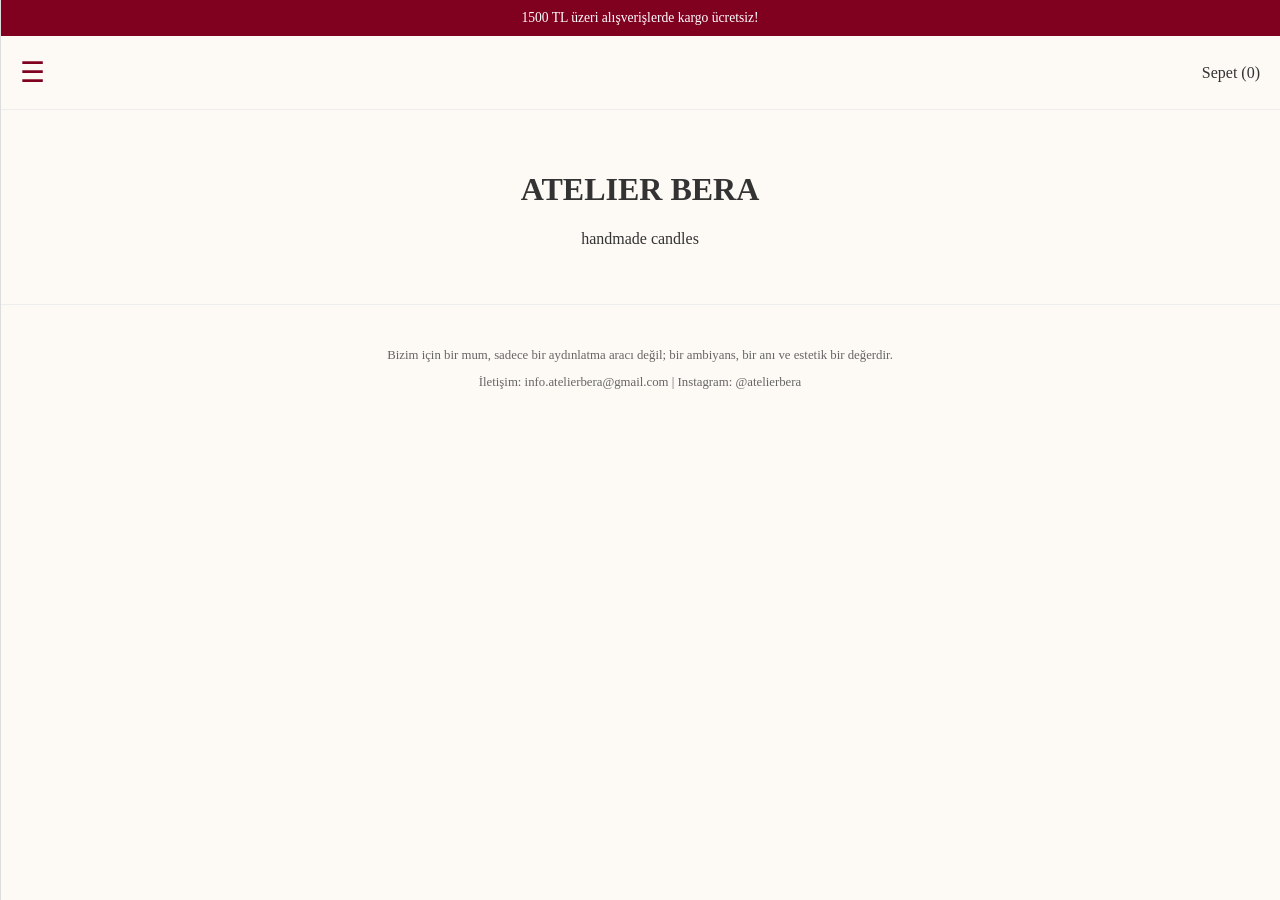
==== index.html @ 7b24ce7a "Update index.html" ====
<!DOCTYPE html>
<html lang="tr">
<head>
    <meta charset="UTF-8">
    <title>Atelier Bera</title>
    <style>
        body { font-family: 'Georgia', serif; margin: 0; background-color: #fdfaf6; color: #333; }
        .top-bar { background-color: #800020; color: white; text-align: center; padding: 10px 0; font-size: 0.85rem; }
        .header-wrapper { display: flex; justify-content: space-between; padding: 20px; align-items: center; border-bottom: 1px solid #eee; }
        .menu-btn { cursor: pointer; font-size: 28px; color: #800020; }
        
        /* Yan Menü */
        .side-nav { height: 100%; width: 0; position: fixed; top: 0; left: 0; background-color: #fdfaf6; transition: 0.3s; padding-top: 80px; z-index: 1000; border-right: 1px solid #ddd; overflow-x: hidden; }
        .side-nav a { padding: 15px 25px; display: block; color: #333; text-decoration: none; cursor: pointer; font-weight: bold; }
        .sub-menu { display: none; padding-left: 20px; font-weight: normal; font-size: 0.9rem; }
        
        #main-content { padding: 40px 20px; text-align: center; }
        .product-grid { display: grid; grid-template-columns: repeat(auto-fit, minmax(140px, 1fr)); gap: 15px; max-width: 800px; margin: auto; }
        .product-card { border: 1px solid #eee; padding: 8px; text-align: center; cursor: pointer; background: white; border-radius: 6px; }
        .product-card img { width: 100%; height: 120px; object-fit: contain; border-radius: 4px; }
        .new-price { color: #800020; font-weight: bold; }
        .old-price { text-decoration: line-through; color: #888; font-size: 0.75rem; }
        .btn-add { background: #800020; color: white; border: none; padding: 8px; width: 100%; cursor: pointer; border-radius: 4px; font-size: 0.8rem; }
        
        #toast { visibility: hidden; background: #333; color: #fff; text-align: center; padding: 12px; position: fixed; z-index: 9999; left: 50%; bottom: 30px; transform: translateX(-50%); border-radius: 5px; }
        #toast.show { visibility: visible; }
        footer { padding: 30px 20px; text-align: center; color: #666; border-top: 1px solid #eee; font-size: 0.8rem; }
    </style>
</head>
<body>

    <div id="toast">Sepetinize eklendi!</div>
    <div class="top-bar">1500 TL üzeri alışverişlerde kargo ücretsiz!</div>
    <div class="header-wrapper">
        <div class="menu-btn" onclick="toggleNav()">☰</div>
        <div>Sepet (<span id="cart-count">0</span>)</div>
    </div>

    <div id="sideNav" class="side-nav">
        <a onclick="showHome()">Ana Sayfa</a>
        <a onclick="toggleSub('menu1')">1- Bardak ve Kavanoz Mumlar</a>
        <div id="menu1" class="sub-menu">
            <a onclick="showProducts('recel')">Reçel Serisi</a>
            <a onclick="showProducts('aromaterapi')">Aromaterapi Serisi</a>
        </div>
        <a onclick="showProducts('teneke')">2- Teneke Kutu Mumlar</a>
        <a onclick="showProducts('dekoratif')">3- Dekoratif Mumlar</a>
    </div>

    <div id="main-content">
        <h1>ATELIER BERA</h1>
        <p>handmade candles</p>
    </div>

    <footer>
        <p>Bizim için bir mum, sadece bir aydınlatma aracı değil; bir ambiyans, bir anı ve estetik bir değerdir.</p>
        <p>İletişim: info.atelierbera@gmail.com | Instagram: @atelierbera</p>
    </footer>

<script>
    const products = {
        'recel': [
            {id: 1, name: "Strawberry Jam", old: "800 TL", price: "650 TL", img: "Strawberry Jam.jfif"},
            {id: 2, name: "Blueberry Jam", old: "800 TL", price: "650 TL", img: "Blueberry Jam.jfif"},
            {id: 3, name: "Lemon Jam", old: "800 TL", price: "650 TL", img: "Lemon Jam.jfif"},
            {id: 4, name: "Mandarin Jam", old: "800 TL", price: "650 TL", img: "Mandarin Jam.jfif"},
            {id: 5, name: "Raspberry Jam", old: "800 TL", price: "650 TL", img: "Raspberry Jam.jfif"},
            {id: 6, name: "Jam Collection", old: "1200 TL", price: "1000 TL", img: "Jam Collection.jfif"}
        ]
    };

    function toggleNav() { document.getElementById("sideNav").style.width = "280px"; }
    function toggleSub(id) { let el = document.getElementById(id); el.style.display = (el.style.display === "block") ? "none" : "block"; }
    
    document.addEventListener('click', function(event) {
        const nav = document.getElementById("sideNav");
        const btn = document.querySelector(".menu-btn");
        if (!nav.contains(event.target) && !btn.contains(event.target)) nav.style.width = "0";
    });

    function showHome() {
        document.getElementById('main-content').innerHTML = `<h1>ATELIER BERA</h1><p>handmade candles</p>`;
        document.getElementById("sideNav").style.width = "0";
    }

    function showProducts(cat) {
        const main = document.getElementById('main-content');
        if (!products[cat]) {
            main.innerHTML = `<h2 style="margin-top:50px; color:#800020;">Çok yakında sizlerle...</h2>`;
        } else {
            main.innerHTML = `<div class="product-grid" id="grid"></div>`;
            const grid = document.getElementById('grid');
            products[cat].forEach(p => {
                grid.innerHTML += `
                <div class="product-card" onclick="showDetail(${p.id}, '${cat}')">
                    <img src="${p.img}">
                    <h3>${p.name}</h3>
                    <p class="old-price">${p.old}</p>
                    <p class="new-price">${p.price}</p>
                    <button class="btn-add" onclick="addToCart(event)">Sepete Ekle</button>
                </div>`;
            });
        }
        document.getElementById("sideNav").style.width = "0";
    }

    function addToCart(event) {
        event.stopPropagation();
        document.getElementById('cart-count').innerText = parseInt(document.getElementById('cart-count').innerText) + 1;
        const x = document.getElementById("toast");
        x.className = "show";
        setTimeout(function(){ x.className = x.className.replace("show", ""); }, 2000);
    }

    function showDetail(id, cat) {
        const p = products[cat].find(x => x.id === id);
        document.getElementById('main-content').innerHTML = `
            <div style="padding:20px; text-align:center; max-width:500px; margin:auto;">
                <img src="${p.img}" style="width:100%; border-radius:10px;">
                <h1>${p.name}</h1>
                <p class="old-price">${p.old}</p>
                <p class="new-price">${p.price}</p>
                <button class="btn-add" style="padding:15px; font-size:1rem" onclick="addToCart(event)">Sepete Ekle</button>
                <br><br>
                <a href="#" onclick="showProducts('${cat}')">Geri Dön</a>
            </div>`;
    }
</script>
</body>
</html>
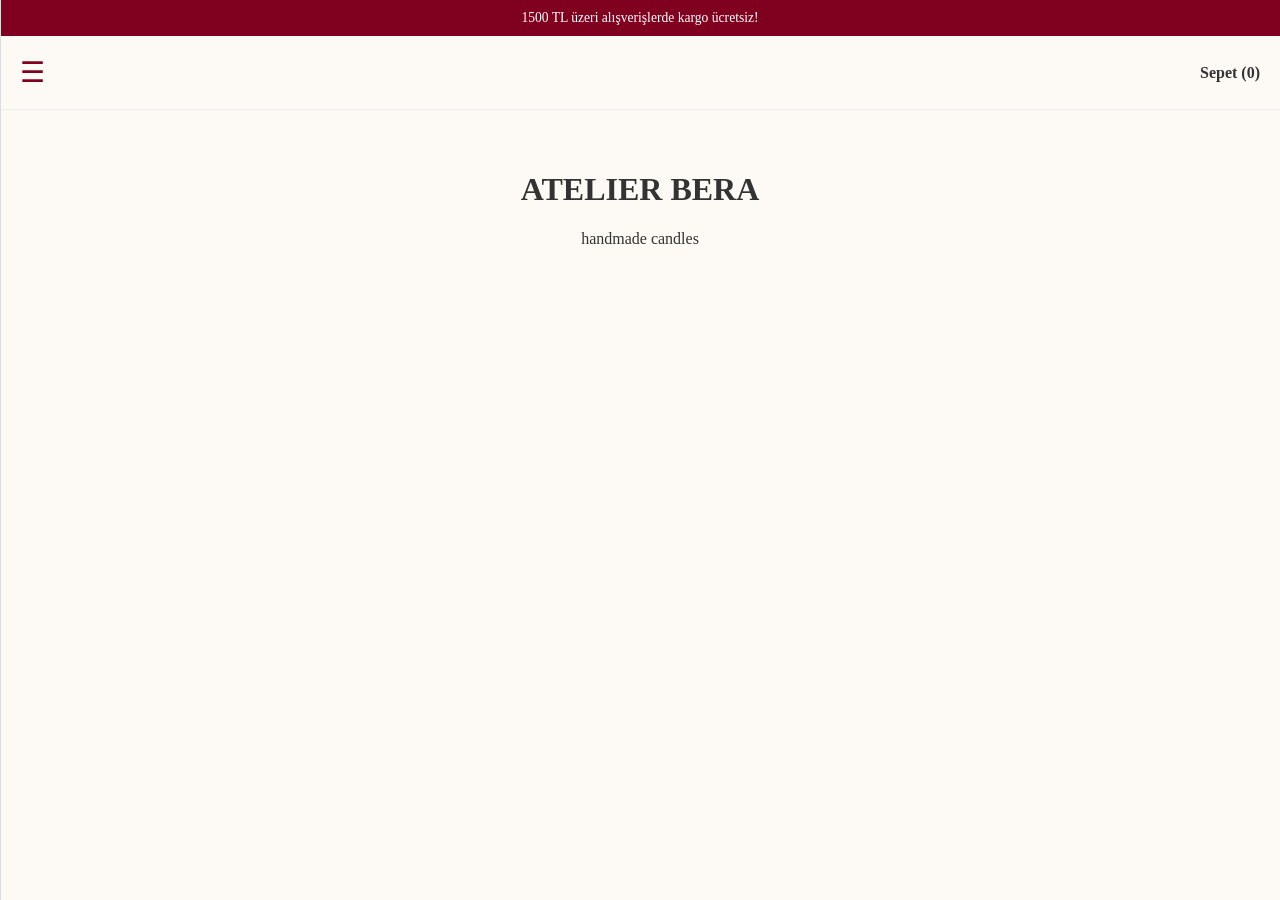
==== commit eda3e2fb: "Refactor cart functionality and update styles" ====
--- a/index.html
+++ b/index.html
@@ -9,7 +9,6 @@
         .header-wrapper { display: flex; justify-content: space-between; padding: 20px; align-items: center; border-bottom: 1px solid #eee; }
         .menu-btn { cursor: pointer; font-size: 28px; color: #800020; }
         
-        /* Yan Menü */
         .side-nav { height: 100%; width: 0; position: fixed; top: 0; left: 0; background-color: #fdfaf6; transition: 0.3s; padding-top: 80px; z-index: 1000; border-right: 1px solid #ddd; overflow-x: hidden; }
         .side-nav a { padding: 15px 25px; display: block; color: #333; text-decoration: none; cursor: pointer; font-weight: bold; }
         .sub-menu { display: none; padding-left: 20px; font-weight: normal; font-size: 0.9rem; }
@@ -18,13 +17,15 @@
         .product-grid { display: grid; grid-template-columns: repeat(auto-fit, minmax(140px, 1fr)); gap: 15px; max-width: 800px; margin: auto; }
         .product-card { border: 1px solid #eee; padding: 8px; text-align: center; cursor: pointer; background: white; border-radius: 6px; }
         .product-card img { width: 100%; height: 120px; object-fit: contain; border-radius: 4px; }
-        .new-price { color: #800020; font-weight: bold; }
-        .old-price { text-decoration: line-through; color: #888; font-size: 0.75rem; }
-        .btn-add { background: #800020; color: white; border: none; padding: 8px; width: 100%; cursor: pointer; border-radius: 4px; font-size: 0.8rem; }
+        .btn-add { background: #800020; color: white; border: none; padding: 8px; width: 100%; cursor: pointer; border-radius: 4px; }
+        
+        /* Sepet Stilleri */
+        .cart-item { display: flex; align-items: center; justify-content: space-between; border-bottom: 1px solid #eee; padding: 15px; max-width: 600px; margin: auto; }
+        .cart-item img { width: 60px; height: 60px; object-fit: cover; }
+        .cart-summary { margin-top: 20px; font-weight: bold; font-size: 1.2rem; }
         
         #toast { visibility: hidden; background: #333; color: #fff; text-align: center; padding: 12px; position: fixed; z-index: 9999; left: 50%; bottom: 30px; transform: translateX(-50%); border-radius: 5px; }
         #toast.show { visibility: visible; }
-        footer { padding: 30px 20px; text-align: center; color: #666; border-top: 1px solid #eee; font-size: 0.8rem; }
     </style>
 </head>
 <body>
@@ -33,7 +34,7 @@
     <div class="top-bar">1500 TL üzeri alışverişlerde kargo ücretsiz!</div>
     <div class="header-wrapper">
         <div class="menu-btn" onclick="toggleNav()">☰</div>
-        <div>Sepet (<span id="cart-count">0</span>)</div>
+        <div onclick="showCart()" style="cursor:pointer; font-weight:bold;">Sepet (<span id="cart-count">0</span>)</div>
     </div>
 
     <div id="sideNav" class="side-nav">
@@ -52,31 +53,21 @@
         <p>handmade candles</p>
     </div>
 
-    <footer>
-        <p>Bizim için bir mum, sadece bir aydınlatma aracı değil; bir ambiyans, bir anı ve estetik bir değerdir.</p>
-        <p>İletişim: info.atelierbera@gmail.com | Instagram: @atelierbera</p>
-    </footer>
-
 <script>
     const products = {
         'recel': [
-            {id: 1, name: "Strawberry Jam", old: "800 TL", price: "650 TL", img: "Strawberry Jam.jfif"},
-            {id: 2, name: "Blueberry Jam", old: "800 TL", price: "650 TL", img: "Blueberry Jam.jfif"},
-            {id: 3, name: "Lemon Jam", old: "800 TL", price: "650 TL", img: "Lemon Jam.jfif"},
-            {id: 4, name: "Mandarin Jam", old: "800 TL", price: "650 TL", img: "Mandarin Jam.jfif"},
-            {id: 5, name: "Raspberry Jam", old: "800 TL", price: "650 TL", img: "Raspberry Jam.jfif"},
-            {id: 6, name: "Jam Collection", old: "1200 TL", price: "1000 TL", img: "Jam Collection.jfif"}
+            {id: 1, name: "Strawberry Jam", price: 650, img: "Strawberry Jam.jfif"},
+            {id: 2, name: "Blueberry Jam", price: 650, img: "Blueberry Jam.jfif"},
+            {id: 3, name: "Lemon Jam", price: 650, img: "Lemon Jam.jfif"},
+            {id: 4, name: "Mandarin Jam", price: 650, img: "Mandarin Jam.jfif"},
+            {id: 5, name: "Raspberry Jam", price: 650, img: "Raspberry Jam.jfif"}
         ]
     };
 
+    let cart = [];
+
     function toggleNav() { document.getElementById("sideNav").style.width = "280px"; }
     function toggleSub(id) { let el = document.getElementById(id); el.style.display = (el.style.display === "block") ? "none" : "block"; }
-    
-    document.addEventListener('click', function(event) {
-        const nav = document.getElementById("sideNav");
-        const btn = document.querySelector(".menu-btn");
-        if (!nav.contains(event.target) && !btn.contains(event.target)) nav.style.width = "0";
-    });
 
     function showHome() {
         document.getElementById('main-content').innerHTML = `<h1>ATELIER BERA</h1><p>handmade candles</p>`;
@@ -85,44 +76,65 @@
 
     function showProducts(cat) {
         const main = document.getElementById('main-content');
-        if (!products[cat]) {
-            main.innerHTML = `<h2 style="margin-top:50px; color:#800020;">Çok yakında sizlerle...</h2>`;
-        } else {
+        if (!products[cat]) { main.innerHTML = `<h2>Çok yakında sizlerle...</h2>`; }
+        else {
             main.innerHTML = `<div class="product-grid" id="grid"></div>`;
-            const grid = document.getElementById('grid');
             products[cat].forEach(p => {
-                grid.innerHTML += `
+                document.getElementById('grid').innerHTML += `
                 <div class="product-card" onclick="showDetail(${p.id}, '${cat}')">
                     <img src="${p.img}">
                     <h3>${p.name}</h3>
-                    <p class="old-price">${p.old}</p>
-                    <p class="new-price">${p.price}</p>
-                    <button class="btn-add" onclick="addToCart(event)">Sepete Ekle</button>
+                    <p>${p.price} TL</p>
+                    <button class="btn-add" onclick="addToCart(event, ${p.id}, '${cat}')">Sepete Ekle</button>
                 </div>`;
             });
         }
         document.getElementById("sideNav").style.width = "0";
     }
 
-    function addToCart(event) {
+    function addToCart(event, id, cat) {
         event.stopPropagation();
-        document.getElementById('cart-count').innerText = parseInt(document.getElementById('cart-count').innerText) + 1;
+        const product = products[cat].find(p => p.id === id);
+        const existing = cart.find(item => item.id === id);
+        if (existing) existing.qty += 1;
+        else cart.push({...product, qty: 1});
+        
+        document.getElementById('cart-count').innerText = cart.reduce((sum, item) => sum + item.qty, 0);
         const x = document.getElementById("toast");
         x.className = "show";
-        setTimeout(function(){ x.className = x.className.replace("show", ""); }, 2000);
+        setTimeout(() => x.className = x.className.replace("show", ""), 2000);
+    }
+
+    function showCart() {
+        let html = `<h2>Sepetiniz</h2>`;
+        let total = 0;
+        cart.forEach(item => {
+            total += item.price * item.qty;
+            html += `
+            <div class="cart-item">
+                <img src="${item.img}">
+                <span>${item.name} (x${item.qty})</span>
+                <span>${item.price * item.qty} TL</span>
+            </div>`;
+        });
+        html += `
+            <div class="cart-summary">
+                <p>Toplam: ${total} TL</p>
+                <button class="btn-add" onclick="alert('Ödeme sayfasına yönlendiriliyorsunuz...')">Alışverişi Tamamla</button>
+            </div>`;
+        document.getElementById('main-content').innerHTML = html;
+        document.getElementById("sideNav").style.width = "0";
     }
 
     function showDetail(id, cat) {
         const p = products[cat].find(x => x.id === id);
         document.getElementById('main-content').innerHTML = `
-            <div style="padding:20px; text-align:center; max-width:500px; margin:auto;">
+            <div style="text-align:center; max-width:400px; margin:auto;">
                 <img src="${p.img}" style="width:100%; border-radius:10px;">
                 <h1>${p.name}</h1>
-                <p class="old-price">${p.old}</p>
-                <p class="new-price">${p.price}</p>
-                <button class="btn-add" style="padding:15px; font-size:1rem" onclick="addToCart(event)">Sepete Ekle</button>
-                <br><br>
-                <a href="#" onclick="showProducts('${cat}')">Geri Dön</a>
+                <p>${p.price} TL</p>
+                <button class="btn-add" onclick="addToCart(event, ${p.id}, '${cat}')">Sepete Ekle</button>
+                <br><br><a href="#" onclick="showProducts('${cat}')">Geri Dön</a>
             </div>`;
     }
 </script>
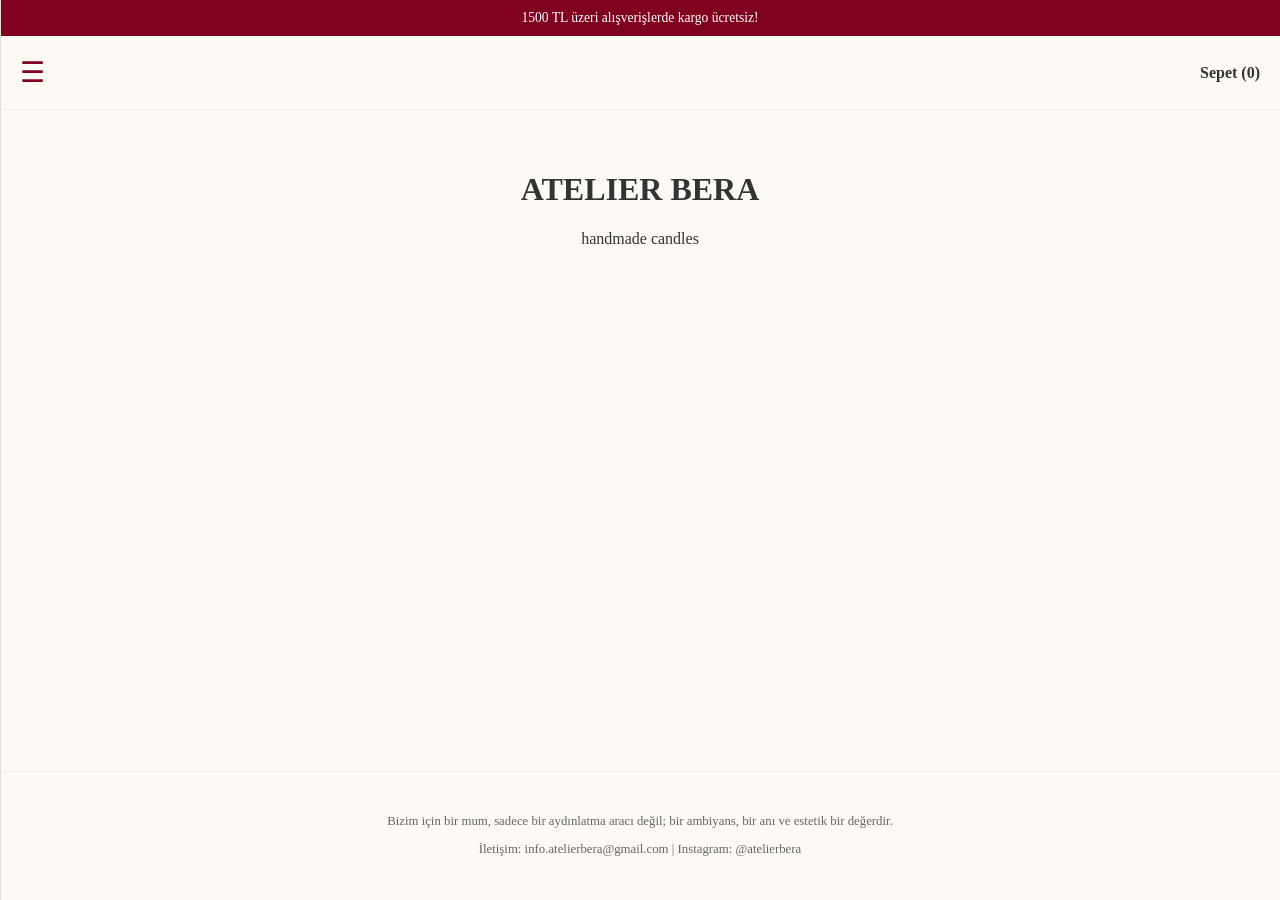
==== commit 3e84b994: "Enhance layout styles and add footer Updated styles for layout and adjusted menu items for better cl" ====
--- a/index.html
+++ b/index.html
@@ -4,27 +4,25 @@
     <meta charset="UTF-8">
     <title>Atelier Bera</title>
     <style>
-        body { font-family: 'Georgia', serif; margin: 0; background-color: #fdfaf6; color: #333; }
+        body { font-family: 'Georgia', serif; margin: 0; background-color: #fdfaf6; color: #333; display: flex; flex-direction: column; min-height: 100vh; }
         .top-bar { background-color: #800020; color: white; text-align: center; padding: 10px 0; font-size: 0.85rem; }
         .header-wrapper { display: flex; justify-content: space-between; padding: 20px; align-items: center; border-bottom: 1px solid #eee; }
         .menu-btn { cursor: pointer; font-size: 28px; color: #800020; }
         
         .side-nav { height: 100%; width: 0; position: fixed; top: 0; left: 0; background-color: #fdfaf6; transition: 0.3s; padding-top: 80px; z-index: 1000; border-right: 1px solid #ddd; overflow-x: hidden; }
         .side-nav a { padding: 15px 25px; display: block; color: #333; text-decoration: none; cursor: pointer; font-weight: bold; }
-        .sub-menu { display: none; padding-left: 20px; font-weight: normal; font-size: 0.9rem; }
+        .sub-menu { display: none; padding-left: 30px; font-weight: normal; font-size: 0.9rem; }
         
-        #main-content { padding: 40px 20px; text-align: center; }
+        #main-content { flex: 1; padding: 40px 20px; text-align: center; }
         .product-grid { display: grid; grid-template-columns: repeat(auto-fit, minmax(140px, 1fr)); gap: 15px; max-width: 800px; margin: auto; }
         .product-card { border: 1px solid #eee; padding: 8px; text-align: center; cursor: pointer; background: white; border-radius: 6px; }
-        .product-card img { width: 100%; height: 120px; object-fit: contain; border-radius: 4px; }
+        .product-card img { width: 100%; height: 120px; object-fit: contain; }
+        .old-price { text-decoration: line-through; color: #888; font-size: 0.75rem; }
+        .new-price { color: #800020; font-weight: bold; }
         .btn-add { background: #800020; color: white; border: none; padding: 8px; width: 100%; cursor: pointer; border-radius: 4px; }
         
-        /* Sepet Stilleri */
-        .cart-item { display: flex; align-items: center; justify-content: space-between; border-bottom: 1px solid #eee; padding: 15px; max-width: 600px; margin: auto; }
-        .cart-item img { width: 60px; height: 60px; object-fit: cover; }
-        .cart-summary { margin-top: 20px; font-weight: bold; font-size: 1.2rem; }
-        
-        #toast { visibility: hidden; background: #333; color: #fff; text-align: center; padding: 12px; position: fixed; z-index: 9999; left: 50%; bottom: 30px; transform: translateX(-50%); border-radius: 5px; }
+        footer { padding: 30px 20px; text-align: center; color: #666; border-top: 1px solid #eee; font-size: 0.8rem; }
+        #toast { visibility: hidden; background: #333; color: #fff; padding: 12px; position: fixed; z-index: 9999; left: 50%; bottom: 30px; transform: translateX(-50%); border-radius: 5px; }
         #toast.show { visibility: visible; }
     </style>
 </head>
@@ -39,13 +37,17 @@
 
     <div id="sideNav" class="side-nav">
         <a onclick="showHome()">Ana Sayfa</a>
-        <a onclick="toggleSub('menu1')">1- Bardak ve Kavanoz Mumlar</a>
+        <a onclick="toggleSub('menu1')">Bardak ve Kavanoz Mumlar</a>
         <div id="menu1" class="sub-menu">
-            <a onclick="showProducts('recel')">Reçel Serisi</a>
-            <a onclick="showProducts('aromaterapi')">Aromaterapi Serisi</a>
+            <a onclick="showProducts('bardak_mum')">Bardak Mumlar</a>
+            <a onclick="toggleSub('menu2')">Kavanoz Mumlar</a>
+            <div id="menu2" class="sub-menu">
+                <a onclick="showProducts('recel')">Reçel Serisi</a>
+                <a onclick="showProducts('aromaterapi')">Aromaterapi Serisi</a>
+            </div>
         </div>
-        <a onclick="showProducts('teneke')">2- Teneke Kutu Mumlar</a>
-        <a onclick="showProducts('dekoratif')">3- Dekoratif Mumlar</a>
+        <a onclick="showProducts('teneke')">Teneke Kutu Mumlar</a>
+        <a onclick="showProducts('dekoratif')">Dekoratif Mumlar</a>
     </div>
 
     <div id="main-content">
@@ -53,43 +55,48 @@
         <p>handmade candles</p>
     </div>
 
+    <footer>
+        <p>Bizim için bir mum, sadece bir aydınlatma aracı değil; bir ambiyans, bir anı ve estetik bir değerdir.</p>
+        <p>İletişim: info.atelierbera@gmail.com | Instagram: @atelierbera</p>
+    </footer>
+
 <script>
-    const products = {
-        'recel': [
-            {id: 1, name: "Strawberry Jam", price: 650, img: "Strawberry Jam.jfif"},
-            {id: 2, name: "Blueberry Jam", price: 650, img: "Blueberry Jam.jfif"},
-            {id: 3, name: "Lemon Jam", price: 650, img: "Lemon Jam.jfif"},
-            {id: 4, name: "Mandarin Jam", price: 650, img: "Mandarin Jam.jfif"},
-            {id: 5, name: "Raspberry Jam", price: 650, img: "Raspberry Jam.jfif"}
-        ]
-    };
-
+    const products = { 'recel': [ {id: 1, name: "Strawberry Jam", old: 800, price: 650, img: "Strawberry Jam.jfif"}, {id: 2, name: "Blueberry Jam", old: 800, price: 650, img: "Blueberry Jam.jfif"} ] };
     let cart = [];
 
     function toggleNav() { document.getElementById("sideNav").style.width = "280px"; }
     function toggleSub(id) { let el = document.getElementById(id); el.style.display = (el.style.display === "block") ? "none" : "block"; }
+    
+    // Dışarı tıklayınca menüleri kapat
+    document.addEventListener('click', function(event) {
+        const nav = document.getElementById("sideNav");
+        const btn = document.querySelector(".menu-btn");
+        if (!nav.contains(event.target) && !btn.contains(event.target)) {
+            nav.style.width = "0";
+            document.querySelectorAll('.sub-menu').forEach(el => el.style.display = 'none');
+        }
+    });
 
     function showHome() {
         document.getElementById('main-content').innerHTML = `<h1>ATELIER BERA</h1><p>handmade candles</p>`;
-        document.getElementById("sideNav").style.width = "0";
     }
 
     function showProducts(cat) {
         const main = document.getElementById('main-content');
-        if (!products[cat]) { main.innerHTML = `<h2>Çok yakında sizlerle...</h2>`; }
+        if (!products[cat]) { main.innerHTML = `<h2 style="margin-top:50px;">Çok yakında sizlerle...</h2>`; }
         else {
             main.innerHTML = `<div class="product-grid" id="grid"></div>`;
             products[cat].forEach(p => {
                 document.getElementById('grid').innerHTML += `
-                <div class="product-card" onclick="showDetail(${p.id}, '${cat}')">
-                    <img src="${p.img}">
-                    <h3>${p.name}</h3>
-                    <p>${p.price} TL</p>
+                <div class="product-card">
+                    <img src="${p.img}" onclick="showDetail(${p.id}, '${cat}')">
+                    <h3 onclick="showDetail(${p.id}, '${cat}')">${p.name}</h3>
+                    <p class="old-price">${p.old} TL</p>
+                    <p class="new-price">${p.price} TL</p>
                     <button class="btn-add" onclick="addToCart(event, ${p.id}, '${cat}')">Sepete Ekle</button>
                 </div>`;
             });
         }
-        document.getElementById("sideNav").style.width = "0";
     }
 
     function addToCart(event, id, cat) {
@@ -98,7 +105,6 @@
         const existing = cart.find(item => item.id === id);
         if (existing) existing.qty += 1;
         else cart.push({...product, qty: 1});
-        
         document.getElementById('cart-count').innerText = cart.reduce((sum, item) => sum + item.qty, 0);
         const x = document.getElementById("toast");
         x.className = "show";
@@ -107,23 +113,14 @@
 
     function showCart() {
         let html = `<h2>Sepetiniz</h2>`;
-        let total = 0;
+        let totalOld = 0, totalNew = 0;
         cart.forEach(item => {
-            total += item.price * item.qty;
-            html += `
-            <div class="cart-item">
-                <img src="${item.img}">
-                <span>${item.name} (x${item.qty})</span>
-                <span>${item.price * item.qty} TL</span>
-            </div>`;
+            totalOld += item.old * item.qty;
+            totalNew += item.price * item.qty;
+            html += `<div class="cart-item"><span>${item.name} (x${item.qty})</span><span>${item.price * item.qty} TL</span></div>`;
         });
-        html += `
-            <div class="cart-summary">
-                <p>Toplam: ${total} TL</p>
-                <button class="btn-add" onclick="alert('Ödeme sayfasına yönlendiriliyorsunuz...')">Alışverişi Tamamla</button>
-            </div>`;
+        html += `<div class="cart-summary"><p>Normal Toplam: <span class="old-price">${totalOld} TL</span></p><p>İndirimli Toplam: ${totalNew} TL</p><button class="btn-add" onclick="alert('Ödeme sayfasına yönlendiriliyorsunuz...')">Alışverişi Tamamla</button></div>`;
         document.getElementById('main-content').innerHTML = html;
-        document.getElementById("sideNav").style.width = "0";
     }
 
     function showDetail(id, cat) {
@@ -132,7 +129,8 @@
             <div style="text-align:center; max-width:400px; margin:auto;">
                 <img src="${p.img}" style="width:100%; border-radius:10px;">
                 <h1>${p.name}</h1>
-                <p>${p.price} TL</p>
+                <p class="old-price">${p.old} TL</p>
+                <p class="new-price">${p.price} TL</p>
                 <button class="btn-add" onclick="addToCart(event, ${p.id}, '${cat}')">Sepete Ekle</button>
                 <br><br><a href="#" onclick="showProducts('${cat}')">Geri Dön</a>
             </div>`;
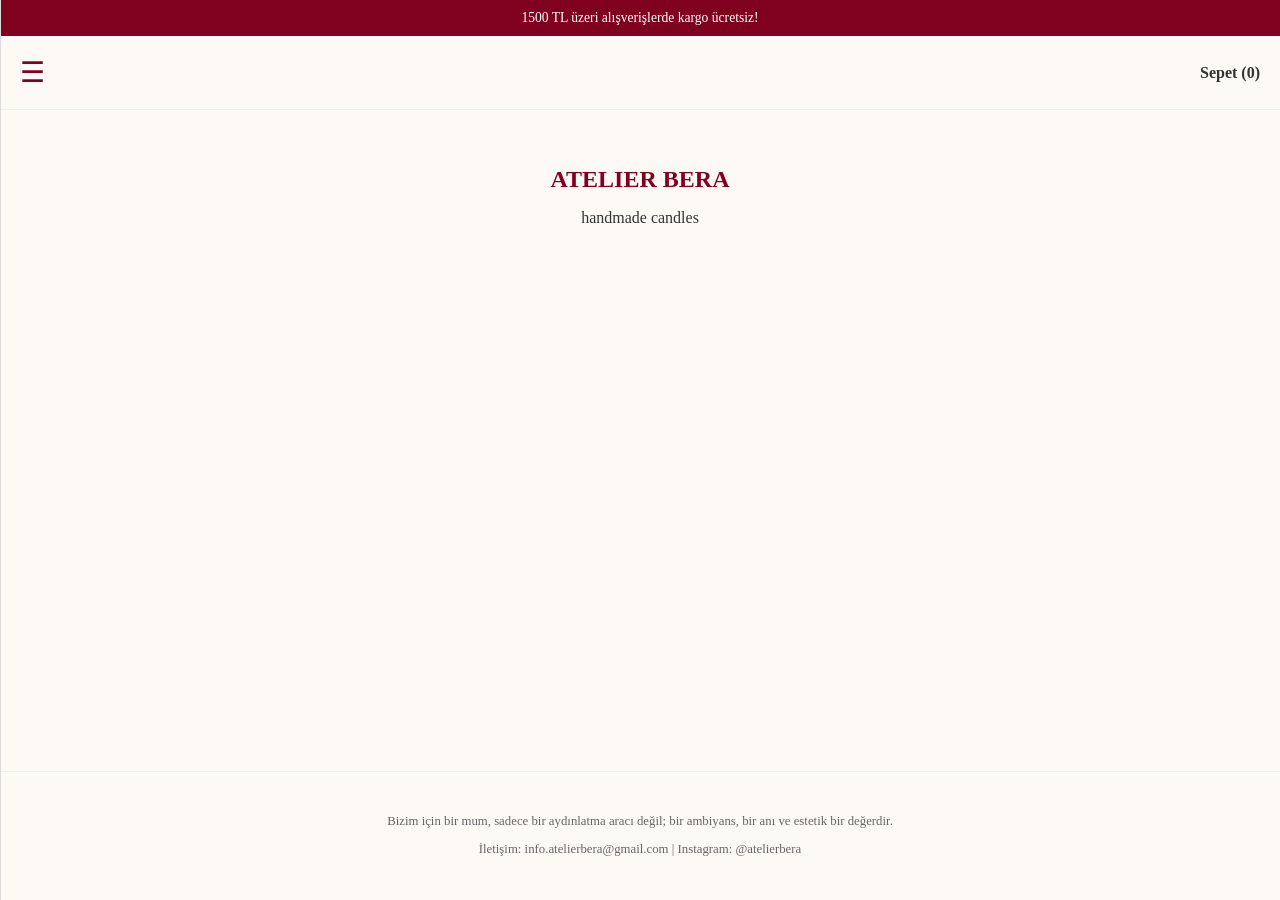
==== commit b27554b4: "Enhance logo styling and update product list Updated the logo styling, added new products to the pro" ====
--- a/index.html
+++ b/index.html
@@ -8,6 +8,7 @@
         .top-bar { background-color: #800020; color: white; text-align: center; padding: 10px 0; font-size: 0.85rem; }
         .header-wrapper { display: flex; justify-content: space-between; padding: 20px; align-items: center; border-bottom: 1px solid #eee; }
         .menu-btn { cursor: pointer; font-size: 28px; color: #800020; }
+        .logo { color: #800020; font-weight: bold; font-size: 1.5rem; } /* Bordo Logo */
         
         .side-nav { height: 100%; width: 0; position: fixed; top: 0; left: 0; background-color: #fdfaf6; transition: 0.3s; padding-top: 80px; z-index: 1000; border-right: 1px solid #ddd; overflow-x: hidden; }
         .side-nav a { padding: 15px 25px; display: block; color: #333; text-decoration: none; cursor: pointer; font-weight: bold; }
@@ -51,7 +52,7 @@
     </div>
 
     <div id="main-content">
-        <h1>ATELIER BERA</h1>
+        <h1 class="logo">ATELIER BERA</h1>
         <p>handmade candles</p>
     </div>
 
@@ -61,24 +62,29 @@
     </footer>
 
 <script>
-    const products = { 'recel': [ {id: 1, name: "Strawberry Jam", old: 800, price: 650, img: "Strawberry Jam.jfif"}, {id: 2, name: "Blueberry Jam", old: 800, price: 650, img: "Blueberry Jam.jfif"} ] };
+    const products = {
+        'recel': [
+            {id: 1, name: "Strawberry Jam", old: 800, price: 650, img: "Strawberry Jam.jfif"},
+            {id: 2, name: "Blueberry Jam", old: 800, price: 650, img: "Blueberry Jam.jfif"},
+            {id: 3, name: "Lemon Jam", old: 800, price: 650, img: "Lemon Jam.jfif"},
+            {id: 4, name: "Mandarin Jam", old: 800, price: 650, img: "Mandarin Jam.jfif"},
+            {id: 5, name: "Raspberry Jam", old: 800, price: 650, img: "Raspberry Jam.jfif"},
+            {id: 6, name: "Jam Collection", old: 1200, price: 1000, img: "Jam Collection.jfif"}
+        ]
+    };
     let cart = [];
 
     function toggleNav() { document.getElementById("sideNav").style.width = "280px"; }
     function toggleSub(id) { let el = document.getElementById(id); el.style.display = (el.style.display === "block") ? "none" : "block"; }
     
-    // Dışarı tıklayınca menüleri kapat
-    document.addEventListener('click', function(event) {
-        const nav = document.getElementById("sideNav");
-        const btn = document.querySelector(".menu-btn");
-        if (!nav.contains(event.target) && !btn.contains(event.target)) {
-            nav.style.width = "0";
-            document.querySelectorAll('.sub-menu').forEach(el => el.style.display = 'none');
-        }
-    });
+    function showHome() {
+        document.getElementById('main-content').innerHTML = `<h1 class="logo">ATELIER BERA</h1><p>handmade candles</p>`;
+        closeNav();
+    }
 
-    function showHome() {
-        document.getElementById('main-content').innerHTML = `<h1>ATELIER BERA</h1><p>handmade candles</p>`;
+    function closeNav() { 
+        document.getElementById("sideNav").style.width = "0"; 
+        document.querySelectorAll('.sub-menu').forEach(el => el.style.display = 'none');
     }
 
     function showProducts(cat) {
@@ -88,15 +94,16 @@
             main.innerHTML = `<div class="product-grid" id="grid"></div>`;
             products[cat].forEach(p => {
                 document.getElementById('grid').innerHTML += `
-                <div class="product-card">
-                    <img src="${p.img}" onclick="showDetail(${p.id}, '${cat}')">
-                    <h3 onclick="showDetail(${p.id}, '${cat}')">${p.name}</h3>
+                <div class="product-card" onclick="showDetail(${p.id}, '${cat}')">
+                    <img src="${p.img}">
+                    <h3>${p.name}</h3>
                     <p class="old-price">${p.old} TL</p>
                     <p class="new-price">${p.price} TL</p>
                     <button class="btn-add" onclick="addToCart(event, ${p.id}, '${cat}')">Sepete Ekle</button>
                 </div>`;
             });
         }
+        closeNav();
     }
 
     function addToCart(event, id, cat) {
@@ -119,8 +126,9 @@
             totalNew += item.price * item.qty;
             html += `<div class="cart-item"><span>${item.name} (x${item.qty})</span><span>${item.price * item.qty} TL</span></div>`;
         });
-        html += `<div class="cart-summary"><p>Normal Toplam: <span class="old-price">${totalOld} TL</span></p><p>İndirimli Toplam: ${totalNew} TL</p><button class="btn-add" onclick="alert('Ödeme sayfasına yönlendiriliyorsunuz...')">Alışverişi Tamamla</button></div>`;
+        html += `<div class="cart-summary"><p>Normal Toplam: <span class="old-price">${totalOld} TL</span></p><p>İndirimli Toplam: ${totalNew} TL</p><button class="btn-add" onclick="alert('Ödeme tamamlandı!')">Alışverişi Tamamla</button></div>`;
         document.getElementById('main-content').innerHTML = html;
+        closeNav();
     }
 
     function showDetail(id, cat) {
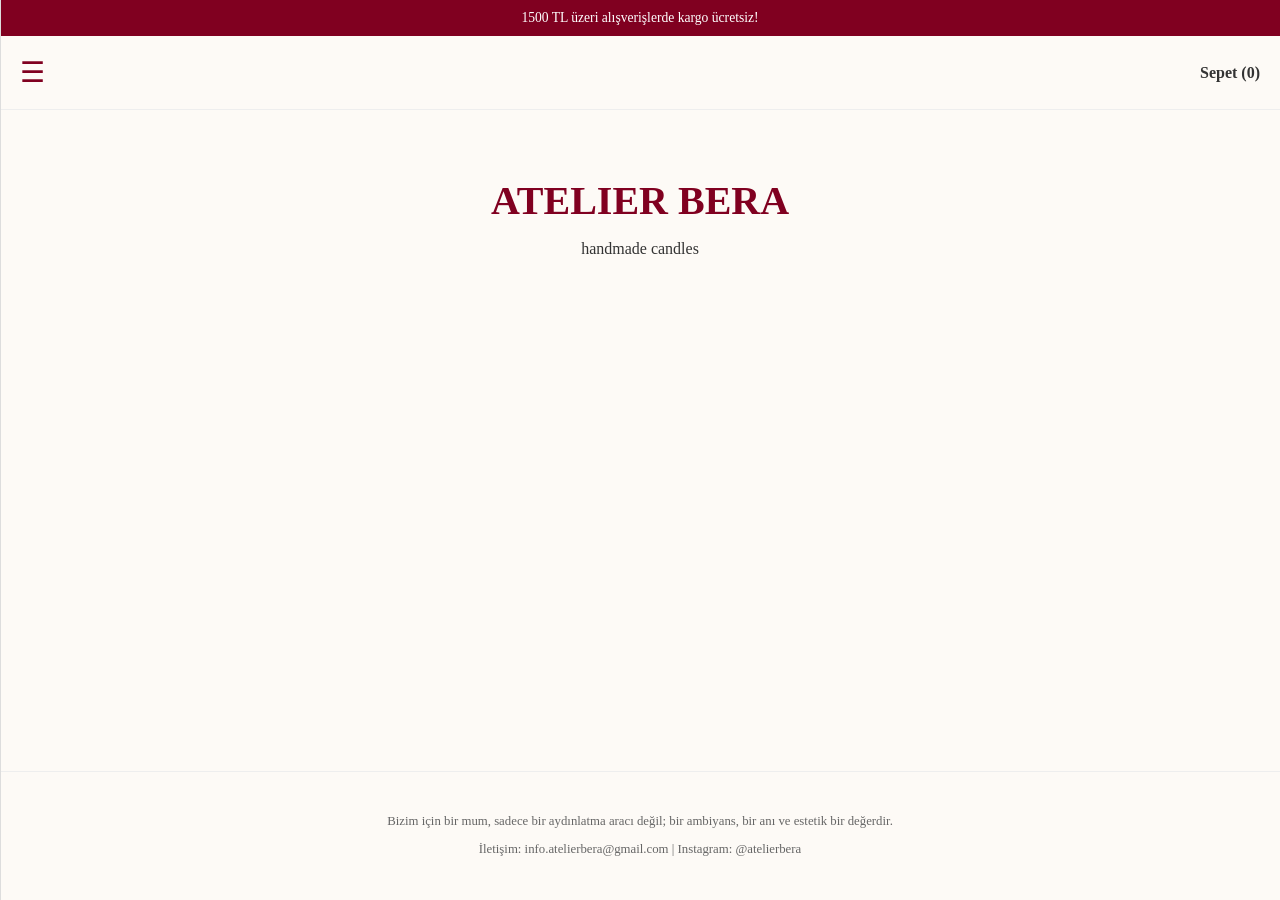
==== commit a7e3fb83: "Update logo size and improve menu toggle functionality" ====
--- a/index.html
+++ b/index.html
@@ -8,7 +8,7 @@
         .top-bar { background-color: #800020; color: white; text-align: center; padding: 10px 0; font-size: 0.85rem; }
         .header-wrapper { display: flex; justify-content: space-between; padding: 20px; align-items: center; border-bottom: 1px solid #eee; }
         .menu-btn { cursor: pointer; font-size: 28px; color: #800020; }
-        .logo { color: #800020; font-weight: bold; font-size: 1.5rem; } /* Bordo Logo */
+        .logo { color: #800020; font-weight: bold; font-size: 2.5rem; margin-bottom: 5px; } /* Büyük ve Bordo */
         
         .side-nav { height: 100%; width: 0; position: fixed; top: 0; left: 0; background-color: #fdfaf6; transition: 0.3s; padding-top: 80px; z-index: 1000; border-right: 1px solid #ddd; overflow-x: hidden; }
         .side-nav a { padding: 15px 25px; display: block; color: #333; text-decoration: none; cursor: pointer; font-weight: bold; }
@@ -32,16 +32,16 @@
     <div id="toast">Sepetinize eklendi!</div>
     <div class="top-bar">1500 TL üzeri alışverişlerde kargo ücretsiz!</div>
     <div class="header-wrapper">
-        <div class="menu-btn" onclick="toggleNav()">☰</div>
+        <div class="menu-btn" onclick="toggleNav(event)">☰</div>
         <div onclick="showCart()" style="cursor:pointer; font-weight:bold;">Sepet (<span id="cart-count">0</span>)</div>
     </div>
 
     <div id="sideNav" class="side-nav">
         <a onclick="showHome()">Ana Sayfa</a>
-        <a onclick="toggleSub('menu1')">Bardak ve Kavanoz Mumlar</a>
+        <a onclick="toggleSub('menu1', event)">Bardak ve Kavanoz Mumlar</a>
         <div id="menu1" class="sub-menu">
             <a onclick="showProducts('bardak_mum')">Bardak Mumlar</a>
-            <a onclick="toggleSub('menu2')">Kavanoz Mumlar</a>
+            <a onclick="toggleSub('menu2', event)">Kavanoz Mumlar</a>
             <div id="menu2" class="sub-menu">
                 <a onclick="showProducts('recel')">Reçel Serisi</a>
                 <a onclick="showProducts('aromaterapi')">Aromaterapi Serisi</a>
@@ -74,18 +74,25 @@
     };
     let cart = [];
 
-    function toggleNav() { document.getElementById("sideNav").style.width = "280px"; }
-    function toggleSub(id) { let el = document.getElementById(id); el.style.display = (el.style.display === "block") ? "none" : "block"; }
+    // Menü açma/kapama fonksiyonları
+    function toggleNav(event) { event.stopPropagation(); document.getElementById("sideNav").style.width = "280px"; }
+    function toggleSub(id, event) { event.stopPropagation(); let el = document.getElementById(id); el.style.display = (el.style.display === "block") ? "none" : "block"; }
     
+    // Sayfanın herhangi bir yerine tıklandığında menüyü kapat
+    document.addEventListener('click', function(event) {
+        const nav = document.getElementById("sideNav");
+        if (nav.style.width === "280px" && !nav.contains(event.target)) {
+            nav.style.width = "0";
+            document.querySelectorAll('.sub-menu').forEach(el => el.style.display = 'none');
+        }
+    });
+
     function showHome() {
         document.getElementById('main-content').innerHTML = `<h1 class="logo">ATELIER BERA</h1><p>handmade candles</p>`;
         closeNav();
     }
 
-    function closeNav() { 
-        document.getElementById("sideNav").style.width = "0"; 
-        document.querySelectorAll('.sub-menu').forEach(el => el.style.display = 'none');
-    }
+    function closeNav() { document.getElementById("sideNav").style.width = "0"; }
 
     function showProducts(cat) {
         const main = document.getElementById('main-content');
@@ -103,7 +110,6 @@
                 </div>`;
             });
         }
-        closeNav();
     }
 
     function addToCart(event, id, cat) {
@@ -128,7 +134,6 @@
         });
         html += `<div class="cart-summary"><p>Normal Toplam: <span class="old-price">${totalOld} TL</span></p><p>İndirimli Toplam: ${totalNew} TL</p><button class="btn-add" onclick="alert('Ödeme tamamlandı!')">Alışverişi Tamamla</button></div>`;
         document.getElementById('main-content').innerHTML = html;
-        closeNav();
     }
 
     function showDetail(id, cat) {
